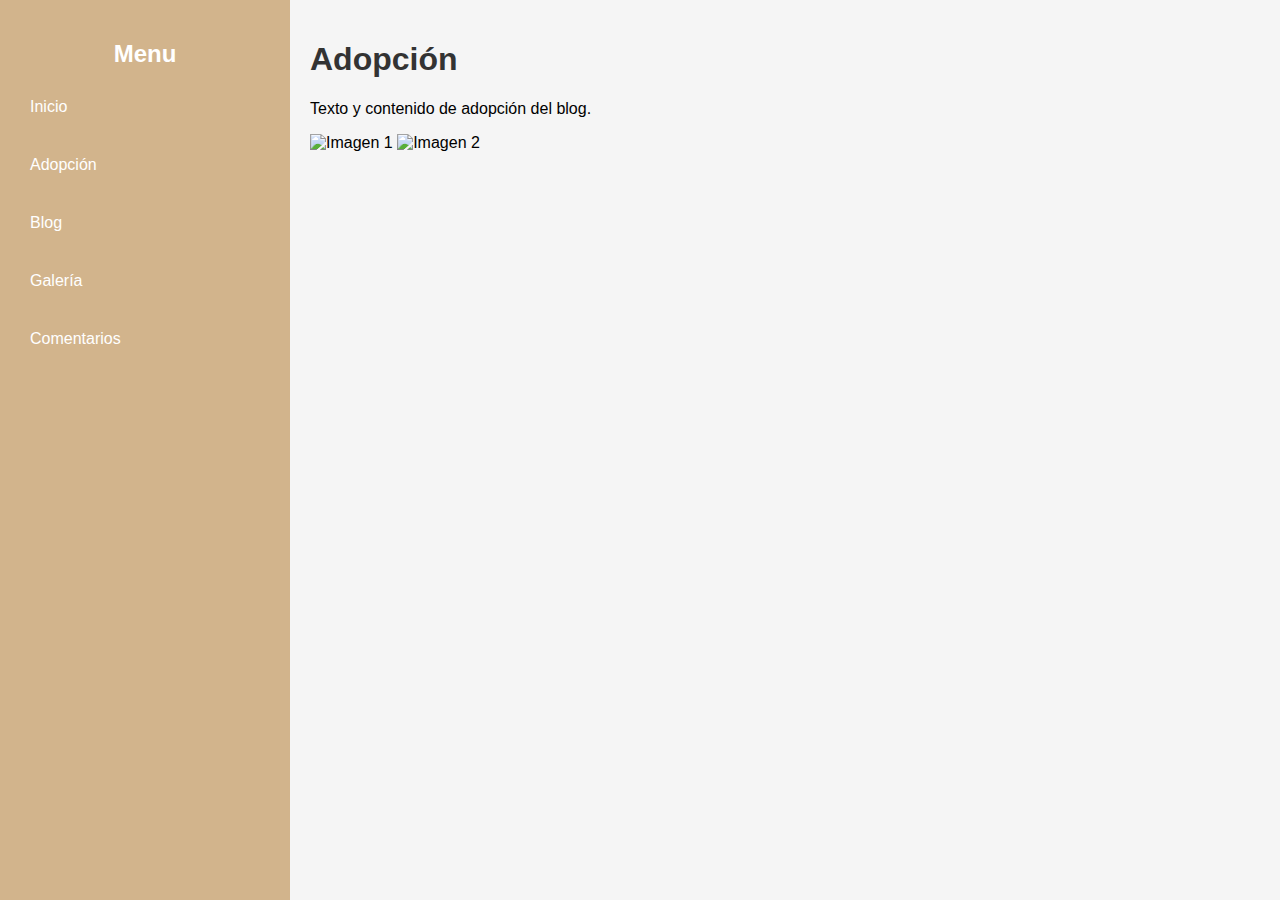
==== adopcion.html @ 7aab7db7 "Create adopcion.html" ====
<!DOCTYPE html>
<html lang="es">
<head>
    <meta charset="UTF-8">
    <meta name="viewport" content="width=device-width, initial-scale=1.0">
    <title>Adopción</title>
    <link rel="stylesheet" href="styles.css">
</head>
<body>
    <div class="sidebar">
        <h2>Menu</h2>
        <ul>
            <li><a href="index.html">Inicio</a></li>
            <li><a href="adopcion.html">Adopción</a></li>
            <li><a href="blog.html">Blog</a></li>
            <li><a href="galeria.html">Galería</a></li>
            <li><a href="comentarios.html">Comentarios</a></li>
        </ul>
    </div>
    <div class="content">
        <h1>Adopción</h1>
        <p>Texto y contenido de adopción del blog.</p>
        <img src="imagen1.jpg" alt="Imagen 1">
        <img src="imagen2.jpg" alt="Imagen 2">
    </div>
</body>
</html>
---- styles.css ----
body {
    font-family: Arial, sans-serif;
    margin: 0;
    padding: 0;
    display: flex;
    height: 100vh;
}

.sidebar {
    background-color: #D2B48C; /* Café claro */
    color: white;
    width: 250px;
    padding: 20px;
    box-shadow: 2px 0 5px rgba(0,0,0,0.1);
}

.sidebar h2 {
    text-align: center;
}

.sidebar ul {
    list-style-type: none;
    padding: 0;
}

.sidebar ul li {
    margin: 20px 0;
}

.sidebar ul li a {
    color: white;
    text-decoration: none;
    display: block;
    padding: 10px;
    border-radius: 5px;
}

.sidebar ul li a:hover {
    background-color: #8B4513; /* Café oscuro */
}

.content {
    flex: 1;
    padding: 20px;
    background-color: #F5F5F5; /* Blanco humo */
    overflow-y: auto;
}

.content h1 {
    color: #333; /* Gris oscuro */
}

form {
    max-width: 600px;
    margin: 20px 0;
}

form label {
    font-weight: bold;
}

form input[type="text"],
form input[type="email"],
form textarea {
    width: 100%;
    padding: 10px;
    margin: 10px 0;
    border: 1px solid #ccc;
    border-radius: 5px;
}

form input[type="submit"] {
    background-color: #8B4513; /* Café oscuro */
    color: white;
    padding: 10px 20px;
    border: none;
    border-radius: 5px;
    cursor: pointer;
}

form input[type="submit"]:hover {
    background-color: #5a2f0f; /* Café más oscuro */
}

.contact-info {
    margin-top: 40px;
}

.contact-info h2 {
    color: #333;
}

.contact-info p {
    margin: 5px 0;
}
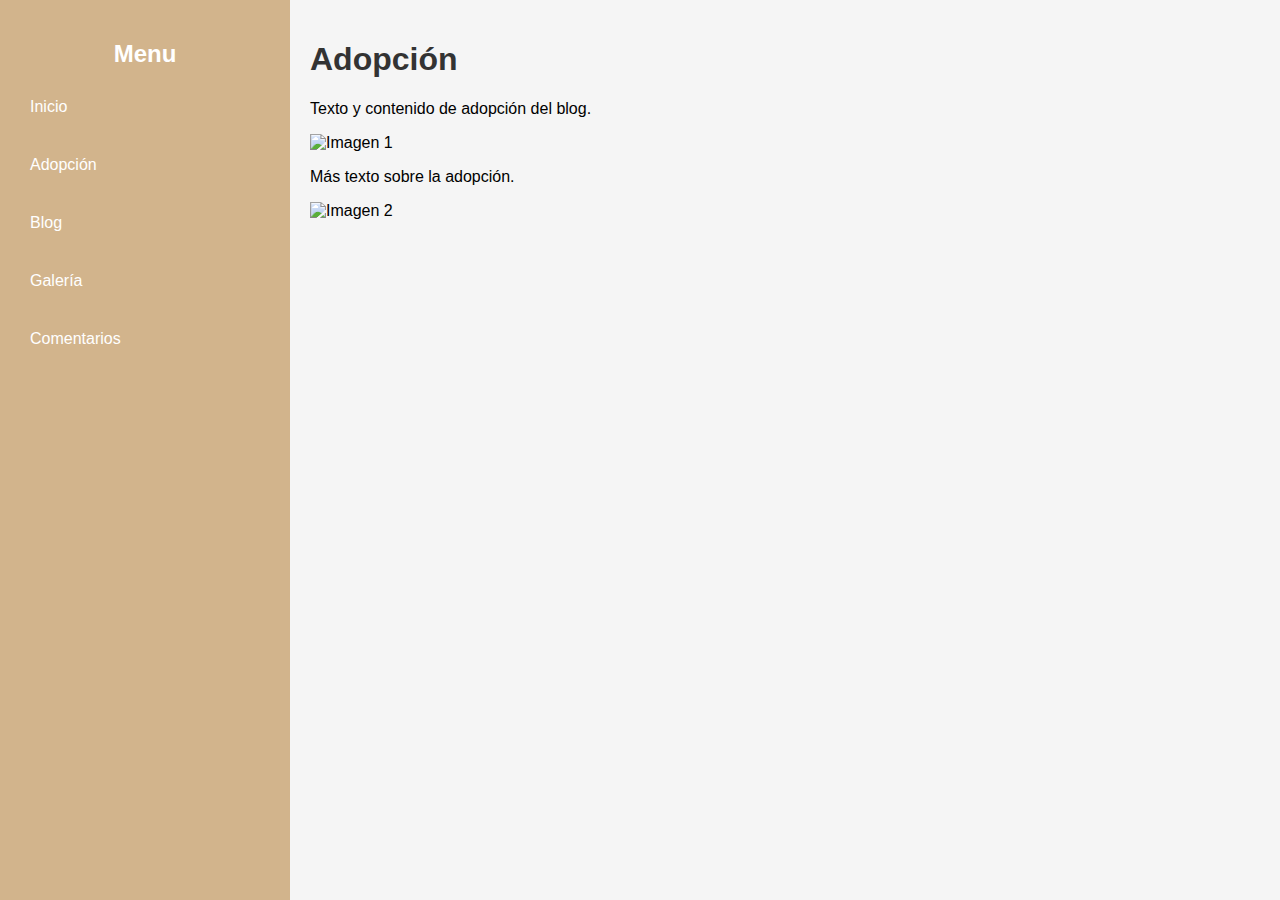
==== commit d2f51fa7: "Update adopcion.html" ====
--- a/adopcion.html
+++ b/adopcion.html
@@ -19,9 +19,15 @@
     </div>
     <div class="content">
         <h1>Adopción</h1>
-        <p>Texto y contenido de adopción del blog.</p>
-        <img src="imagen1.jpg" alt="Imagen 1">
-        <img src="imagen2.jpg" alt="Imagen 2">
+        <div class="section">
+            <p>Texto y contenido de adopción del blog.</p>
+            <img src="imagen1.jpg" alt="Imagen 1">
+        </div>
+        <div class="section">
+            <p>Más texto sobre la adopción.</p>
+            <img src="imagen2.jpg" alt="Imagen 2">
+        </div>
     </div>
 </body>
 </html>
+
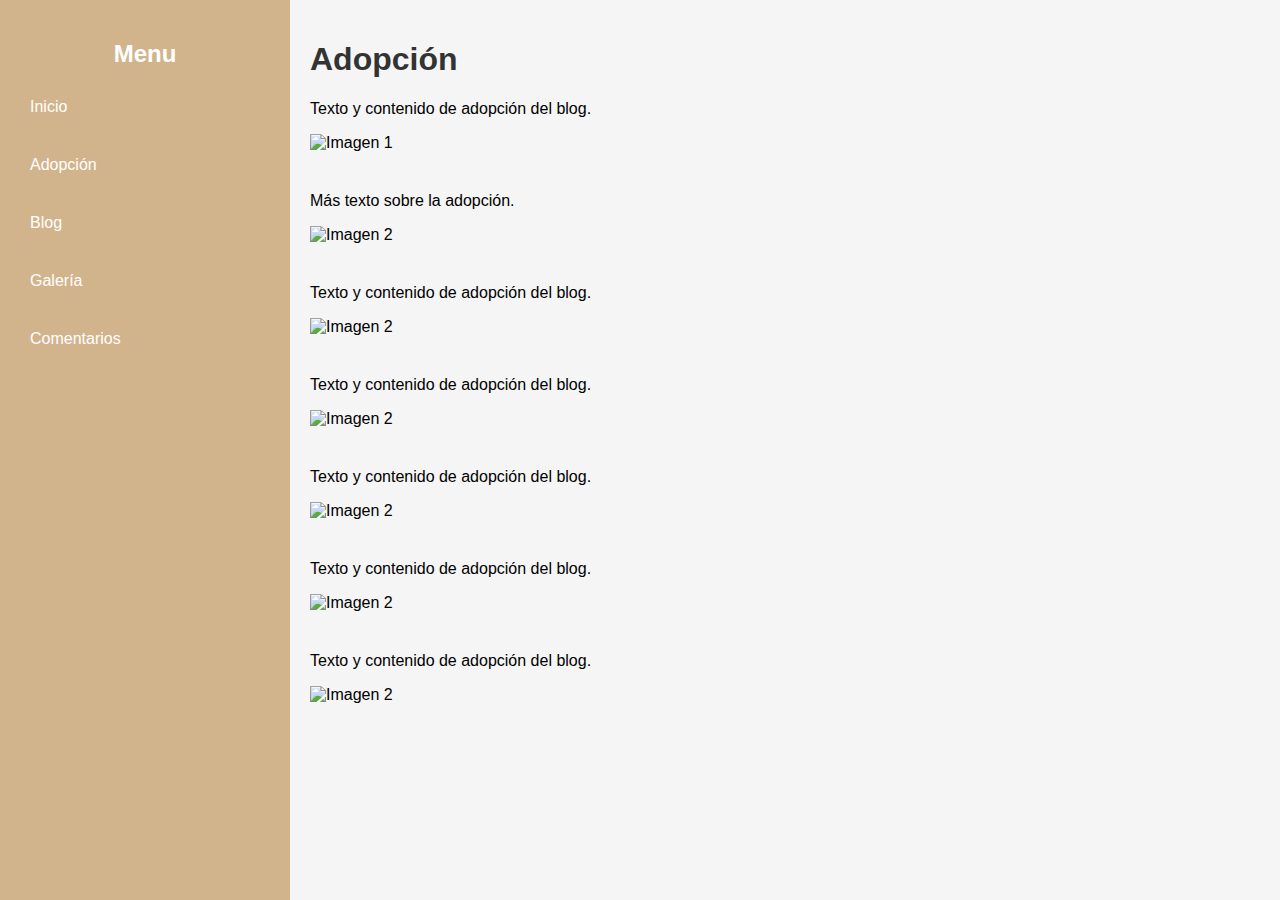
==== commit ba52c20f: "Update adopcion.html" ====
--- a/adopcion.html
+++ b/adopcion.html
@@ -27,6 +27,25 @@
             <p>Más texto sobre la adopción.</p>
             <img src="imagen2.jpg" alt="Imagen 2">
         </div>
+         <div class="section">
+        <p>Texto y contenido de adopción del blog.</p>
+         <img src="imagen2.jpg" alt="Imagen 2">
+             </div>
+         <div class="section">
+        <p>Texto y contenido de adopción del blog.</p>
+         <img src="imagen2.jpg" alt="Imagen 2">
+             </div>
+         <div class="section">
+        <p>Texto y contenido de adopción del blog.</p>
+         <img src="imagen2.jpg" alt="Imagen 2">
+             </div>
+         <div class="section">
+        <p>Texto y contenido de adopción del blog.</p>
+         <img src="imagen2.jpg" alt="Imagen 2">
+             </div>
+         <div class="section">
+        <p>Texto y contenido de adopción del blog.</p>
+         <img src="imagen2.jpg" alt="Imagen 2">
     </div>
 </body>
 </html>
--- a/styles.css
+++ b/styles.css
@@ -50,6 +50,29 @@
     color: #333; /* Gris oscuro */
 }
 
+.section {
+    margin-bottom: 40px;
+}
+
+.section img {
+    max-width: 100%;
+    height: auto;
+    display: block;
+    margin-bottom: 10px;
+}
+
+.gallery {
+    display: flex;
+    flex-wrap: wrap;
+    gap: 10px;
+}
+
+.gallery img {
+    flex: 1 1 calc(33.333% - 10px);
+    max-width: calc(33.333% - 10px);
+    height: auto;
+}
+
 form {
     max-width: 600px;
     margin: 20px 0;
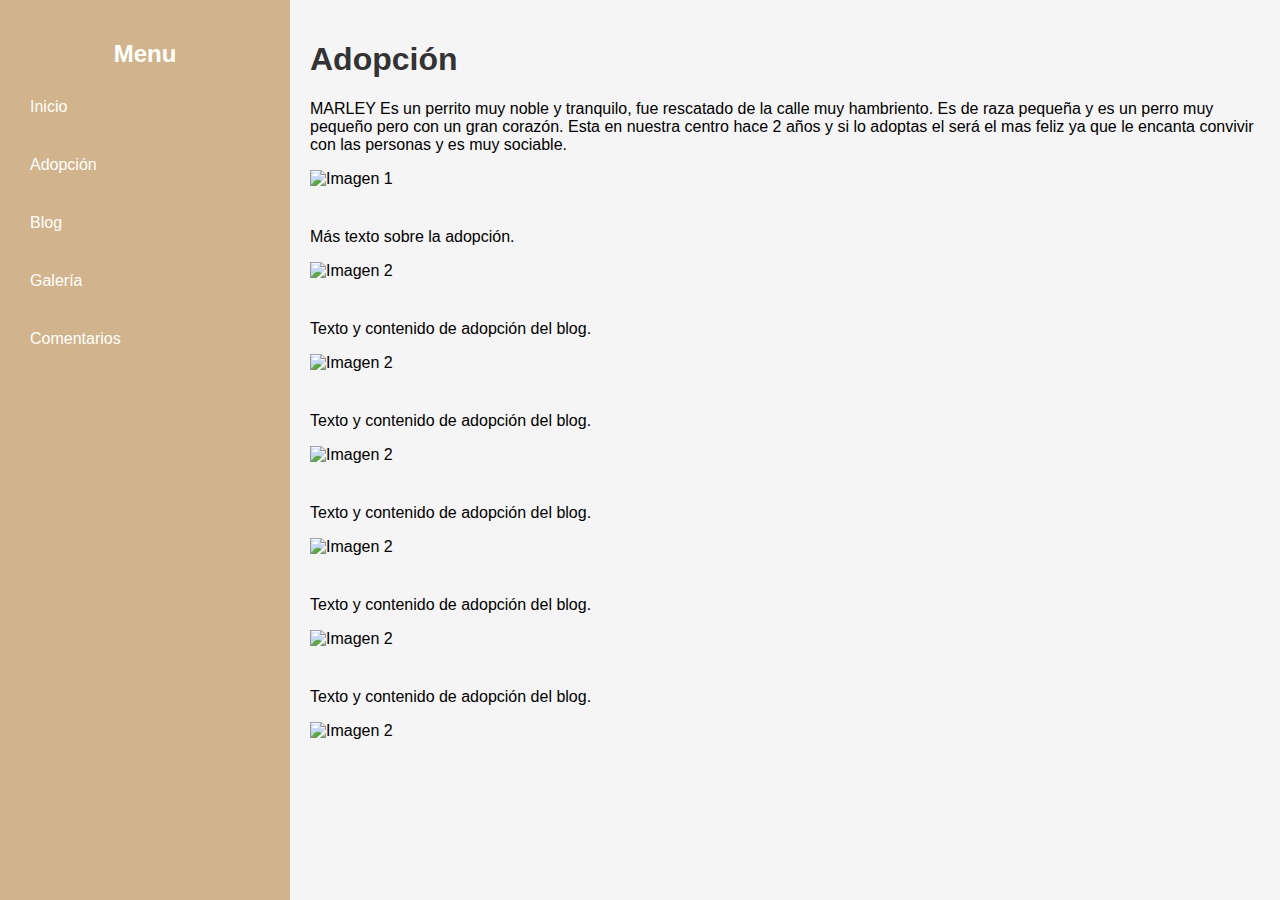
==== commit 421b8e5b: "Update adopcion.html" ====
--- a/adopcion.html
+++ b/adopcion.html
@@ -20,7 +20,10 @@
     <div class="content">
         <h1>Adopción</h1>
         <div class="section">
-            <p>Texto y contenido de adopción del blog.</p>
+            <p>MARLEY
+Es un perrito muy noble y tranquilo, fue rescatado de la calle muy hambriento.
+Es de raza pequeña y es un perro muy pequeño pero con un gran corazón.
+Esta en nuestra centro hace 2 años y si lo adoptas el será el mas feliz ya que le encanta convivir con las personas y es muy sociable.</p>
             <img src="imagen1.jpg" alt="Imagen 1">
         </div>
         <div class="section">
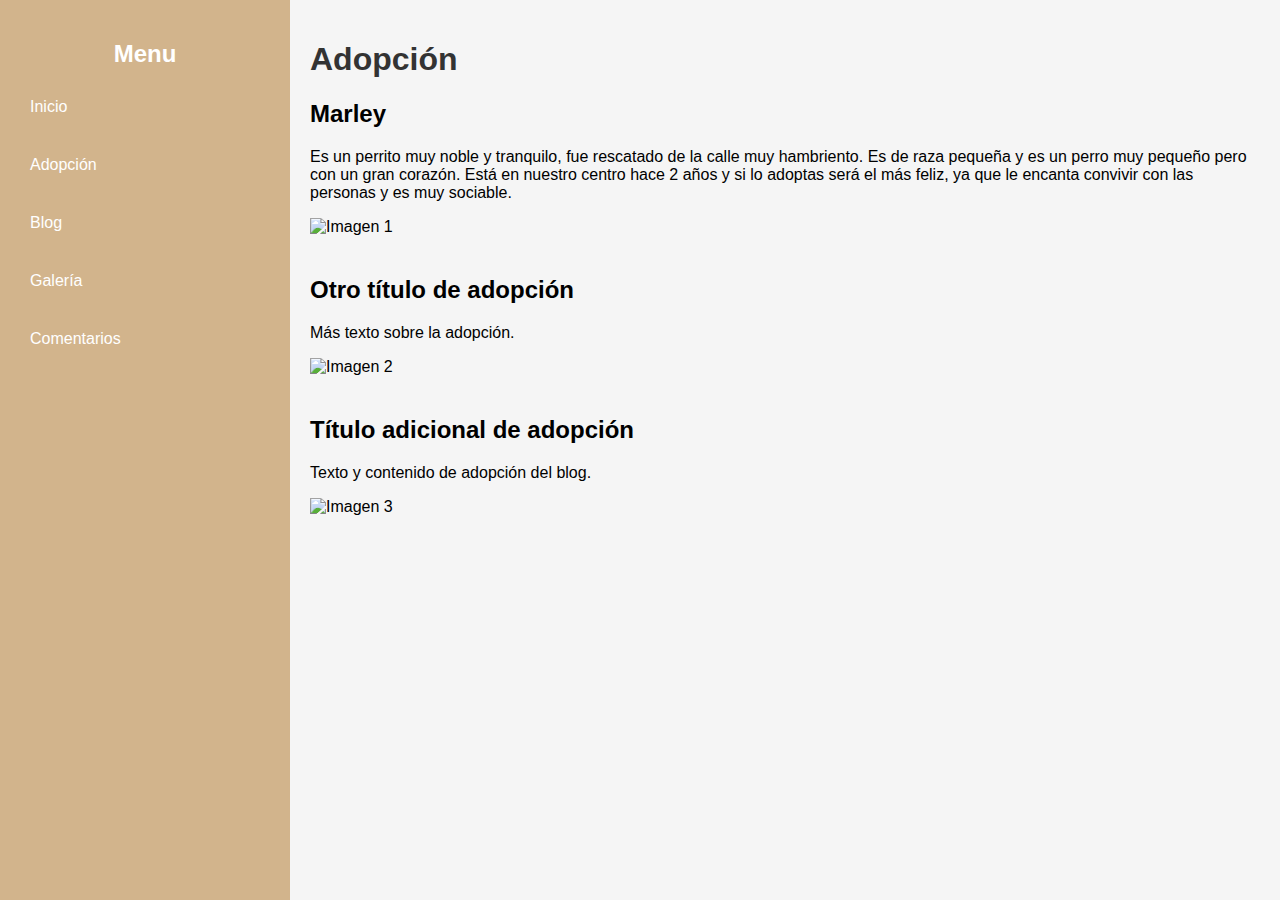
==== commit c2d395fd: "Update adopcion.html" ====
--- a/adopcion.html
+++ b/adopcion.html
@@ -19,36 +19,29 @@
     </div>
     <div class="content">
         <h1>Adopción</h1>
+        
         <div class="section">
-            <p>MARLEY
-Es un perrito muy noble y tranquilo, fue rescatado de la calle muy hambriento.
-Es de raza pequeña y es un perro muy pequeño pero con un gran corazón.
-Esta en nuestra centro hace 2 años y si lo adoptas el será el mas feliz ya que le encanta convivir con las personas y es muy sociable.</p>
+            <h2>Marley</h2>
+            <p>Es un perrito muy noble y tranquilo, fue rescatado de la calle muy hambriento.
+            Es de raza pequeña y es un perro muy pequeño pero con un gran corazón.
+            Está en nuestro centro hace 2 años y si lo adoptas será el más feliz, ya que le encanta convivir con las personas y es muy sociable.</p>
             <img src="imagen1.jpg" alt="Imagen 1">
         </div>
+        
         <div class="section">
+            <h2>Otro título de adopción</h2>
             <p>Más texto sobre la adopción.</p>
             <img src="imagen2.jpg" alt="Imagen 2">
         </div>
-         <div class="section">
-        <p>Texto y contenido de adopción del blog.</p>
-         <img src="imagen2.jpg" alt="Imagen 2">
-             </div>
-         <div class="section">
-        <p>Texto y contenido de adopción del blog.</p>
-         <img src="imagen2.jpg" alt="Imagen 2">
-             </div>
-         <div class="section">
-        <p>Texto y contenido de adopción del blog.</p>
-         <img src="imagen2.jpg" alt="Imagen 2">
-             </div>
-         <div class="section">
-        <p>Texto y contenido de adopción del blog.</p>
-         <img src="imagen2.jpg" alt="Imagen 2">
-             </div>
-         <div class="section">
-        <p>Texto y contenido de adopción del blog.</p>
-         <img src="imagen2.jpg" alt="Imagen 2">
+        
+        <div class="section">
+            <h2>Título adicional de adopción</h2>
+            <p>Texto y contenido de adopción del blog.</p>
+            <img src="imagen3.jpg" alt="Imagen 3">
+        </div>
+        
+        <!-- Puedes seguir añadiendo más secciones de adopción según sea necesario -->
+        
     </div>
 </body>
 </html>
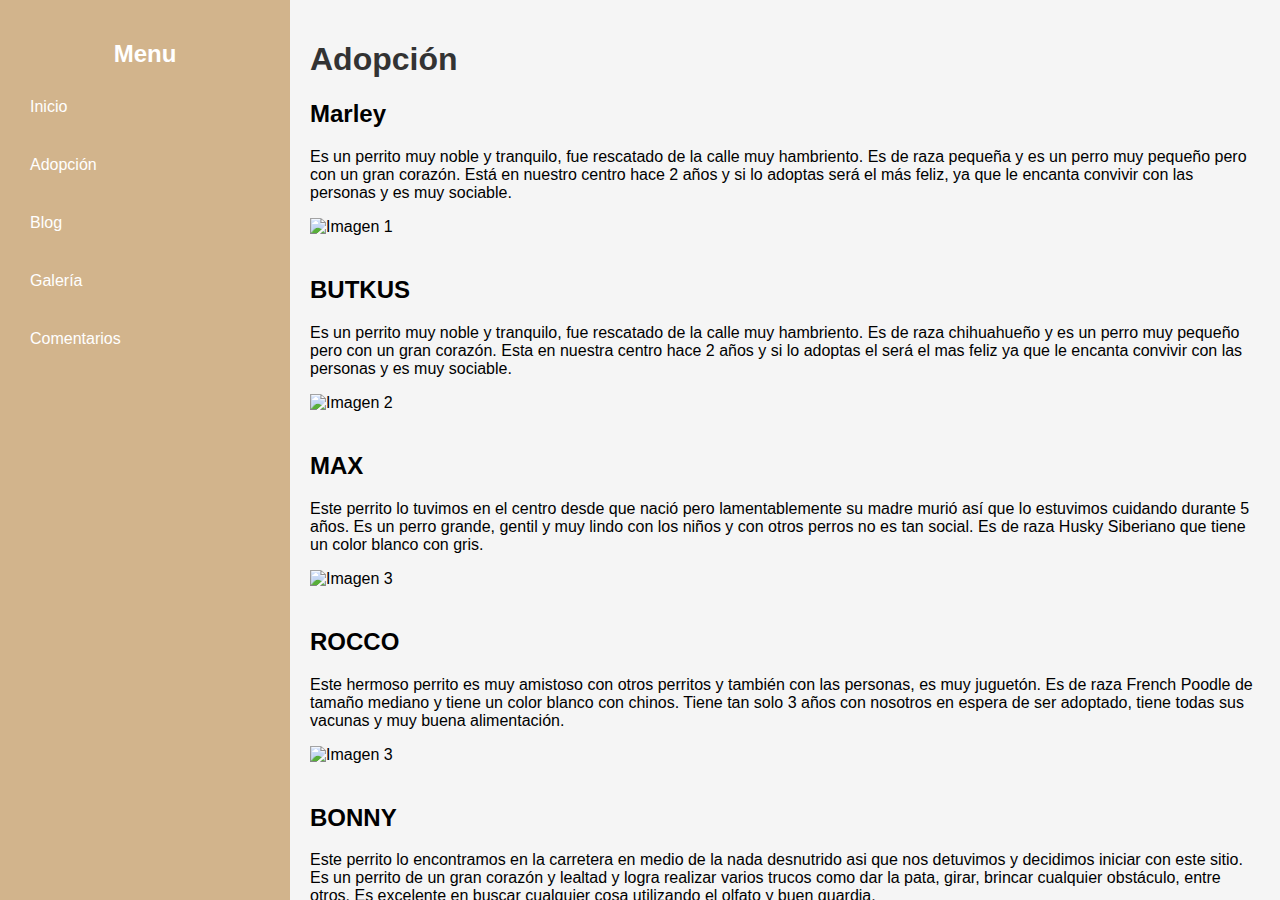
==== commit 74e0ca25: "Update adopcion.html" ====
--- a/adopcion.html
+++ b/adopcion.html
@@ -25,20 +25,70 @@
             <p>Es un perrito muy noble y tranquilo, fue rescatado de la calle muy hambriento.
             Es de raza pequeña y es un perro muy pequeño pero con un gran corazón.
             Está en nuestro centro hace 2 años y si lo adoptas será el más feliz, ya que le encanta convivir con las personas y es muy sociable.</p>
-            <img src="imagen1.jpg" alt="Imagen 1">
+            <img src="https://blogger.googleusercontent.com/img/b/R29vZ2xl/AVvXsEhpk-yL90LqqJleBmmElAy-_SVuGvhNDmDbdxMu3BWdfZD3wYkNIr6MrXK20sUMJ8YrJPjthdyMxrDyQqKOJALbiKNpHCjaRdfkEEl7qjC7mvL5G8sySq4BW5pufkakJAGMKIN3W-1MChRSbltGqZJLjykvd3KAL7BJ_VFHbyRFXZ5elKmucOLyojSEtfvB/w347-h194/descarga.jpg" alt="Imagen 1">
         </div>
         
         <div class="section">
-            <h2>Otro título de adopción</h2>
-            <p>Más texto sobre la adopción.</p>
-            <img src="imagen2.jpg" alt="Imagen 2">
+            <h2>BUTKUS</h2>
+            <p>Es un perrito muy noble y tranquilo, fue rescatado de la calle muy hambriento.
+
+Es de raza chihuahueño y es un perro muy pequeño pero con un gran corazón.
+
+Esta en nuestra centro hace 2 años y si lo adoptas el será el mas feliz ya que le encanta convivir con las personas y es muy sociable.</p>
+            <img src="https://blogger.googleusercontent.com/img/b/R29vZ2xl/AVvXsEisUGyVOGN_KSx857bYJG4hUwmED8qhq52FKVZkr1nkJ5053uZt1rgVJ8ImHQXOgPApLgzQRunWGpcBGp5jbqZ5mZRKt6LZ15nnXUlQgbL_llzHlsqPM-rb_KJEziWm8wpLv0vWGxr_bJIg-57V8ve9CDQ4d0rJwZzodwc_fyRrw7a1IXZtJmh4RCH-PW5-/w343-h192/perro--700x392.jpg" alt="Imagen 2">
         </div>
         
         <div class="section">
-            <h2>Título adicional de adopción</h2>
-            <p>Texto y contenido de adopción del blog.</p>
-            <img src="imagen3.jpg" alt="Imagen 3">
+            <h2>MAX</h2>
+            <p>Este perrito lo tuvimos en el centro desde que nació pero lamentablemente su madre murió así que lo estuvimos cuidando durante 5 años.
+
+Es un perro grande, gentil y muy lindo con los niños y con otros perros no es tan social. 
+
+Es de raza Husky Siberiano que tiene un color blanco con gris.</p>
+            <img src="https://blogger.googleusercontent.com/img/b/R29vZ2xl/AVvXsEhuzY5ez_ccAhsIzg_WPcWEnatGHqrcKuZkWnsak8v6rEO7SYf3bfLDTy_F1g6N6Ub23MslGkSKUdD_lFh7mTa0gNiyheENkpOuvPovNdwDlipmEDLo7OdH3rkLD-cfoviEQZKMvsa9gsXyit7GN93zbmNCSMRolm4UleUlA4Gd_0XV6k8J4Dt378U5cmJk/w359-h202/images.jpg" alt="Imagen 3">
         </div>
+
+        <div class="section">
+            <h2>ROCCO</h2>
+            <p>Este hermoso perrito es muy amistoso con otros perritos y también con las personas, es muy juguetón.
+
+Es de raza French Poodle de tamaño mediano y tiene un color blanco con chinos.
+
+Tiene tan solo 3 años con nosotros en espera de ser adoptado, tiene todas sus vacunas y  muy buena alimentación.</p>
+            <img src="https://blogger.googleusercontent.com/img/b/R29vZ2xl/AVvXsEguknzKQrHVGwUQQIgPYfFZfgjBcziO8Mv_CC9tYZmp_nT9hV8DMoUQZ2AJJTrfM3LxSItkhP2ZTSRzx7i-tSrc8wGkCJ-oLJ-WwbKg9_4JW78q_7PvX23UqWif5pe2Vse73aW8f6c_J71WYPGUbXGZ8iHGP9dZree-Xywd_q7ndJaDYOzisfx1vHSV3WbS/w327-h219/Guia-completa-de-las-razas-de-perros-puli-el-perro-rasta-2.jpg" alt="Imagen 3">
+        </div>
+
+        <div class="section">
+            <h2>BONNY</h2>
+            <p>Este perrito lo encontramos en la carretera en medio de la nada desnutrido asi que nos detuvimos y decidimos iniciar con este sitio.
+
+Es un perrito de un gran corazón y lealtad y logra realizar varios trucos como dar la pata, girar, brincar cualquier obstáculo, entre otros.
+
+Es excelente en buscar cualquier cosa utilizando el olfato y buen guardia.</p>
+            <img src="https://blogger.googleusercontent.com/img/b/R29vZ2xl/AVvXsEjGUohYJLVGGWAj8IoWBW9xNLiKYVlneptHGo6KEl5PKNQ7bVhcgH5JHt61Y2Hrv__rkiWVDkx-IVvqHcw94eUb_rINvAGzBPoAhKN86k6OnfmotcD7cqQ78knRiNWJX1oljDM58lZJmbGQHgzNm49eEqsogNOwPgY214SiYMtl4s8tJpXOD9rbZMZe0R5n/s320/gettyimages-1422023439-64f1eaf518ace.jpg" alt="Imagen 3">
+        </div>
+
+        <div class="section">
+            <h2>LUNA</h2>
+            <p>Esta hembra la vinieron a entregar en una caja afuera de nuestro centro en la que tenia una carta diciendo que no tenían los recursos necesarios para cuidar a esta perrita así que nos las dejo en nuestras manos.
+
+Es una buena cuidadora y jamás tendrás problemas con algún tipo de ladrón ya que la puedes entrenar para vigilar las 24 horas del día. 
+
+Es muy cariñosa y le gusta mucho que le den caricias y jueguen con ella con su pelota favorita.</p>
+            <img src="https://blogger.googleusercontent.com/img/b/R29vZ2xl/AVvXsEgzsg06TwGMBnBXh0Qx8IPAzgIPcvTlJKz0UHPT-p4S6ZCA7viyGAltD6ENuktsf-_xsoMfSu_ABFTtsqx9a-fV1HjEn_aUeUZIfTspXl1jVfsZz7X8_kxBiptvdcdNpTtW9myrH8UZOq5sOVyYT1h5_xBUdHXlPn-WifwAOBtd4755SYmKTbtuLvLMfAfk/s320/doberman-1_f3e49bcc_231025192836_800x800.jpg" alt="Imagen 3">
+        </div>
+
+        <div class="section">
+            <h2>NEO, SPOCK Y YAGO</h2>
+            <p>Estos perritos no pueden separarse ya que son hermanitos y los tenemos desde que nacieron desde ya hace 7 años.
+
+Son gran danés que miden de 71-84 centímetros, comen demasiado pero son muy nobles y cuidadosos con los niños.
+
+Tienen un pelaje espectacular y también cuentan con todas sus vacunas.</p>
+            <img src="https://blogger.googleusercontent.com/img/b/R29vZ2xl/AVvXsEjpXwIhVmNDEWt7i2TajZbVREFjD5ZfnzgSTX_O4fVyXTTLd1GERxu0o3-xu3yCmwA3619_tXyeTGq-MbMkNpRWiQ9OpFY2yM0d4Plj5ExcZ3LfaYe_KKqgc4VglAcKIARJMgAVjo-vtDOCk7BPqm9_l-x9g36zv8rDQlt6ccp4bTxWKpfNlhs1INRjzJqS/w345-h259/cuanto-cuesta-un-cachorro-de-terranova-en-espana.jpg" alt="Imagen 3">
+        </div>
+
+     
         
         <!-- Puedes seguir añadiendo más secciones de adopción según sea necesario -->
         
